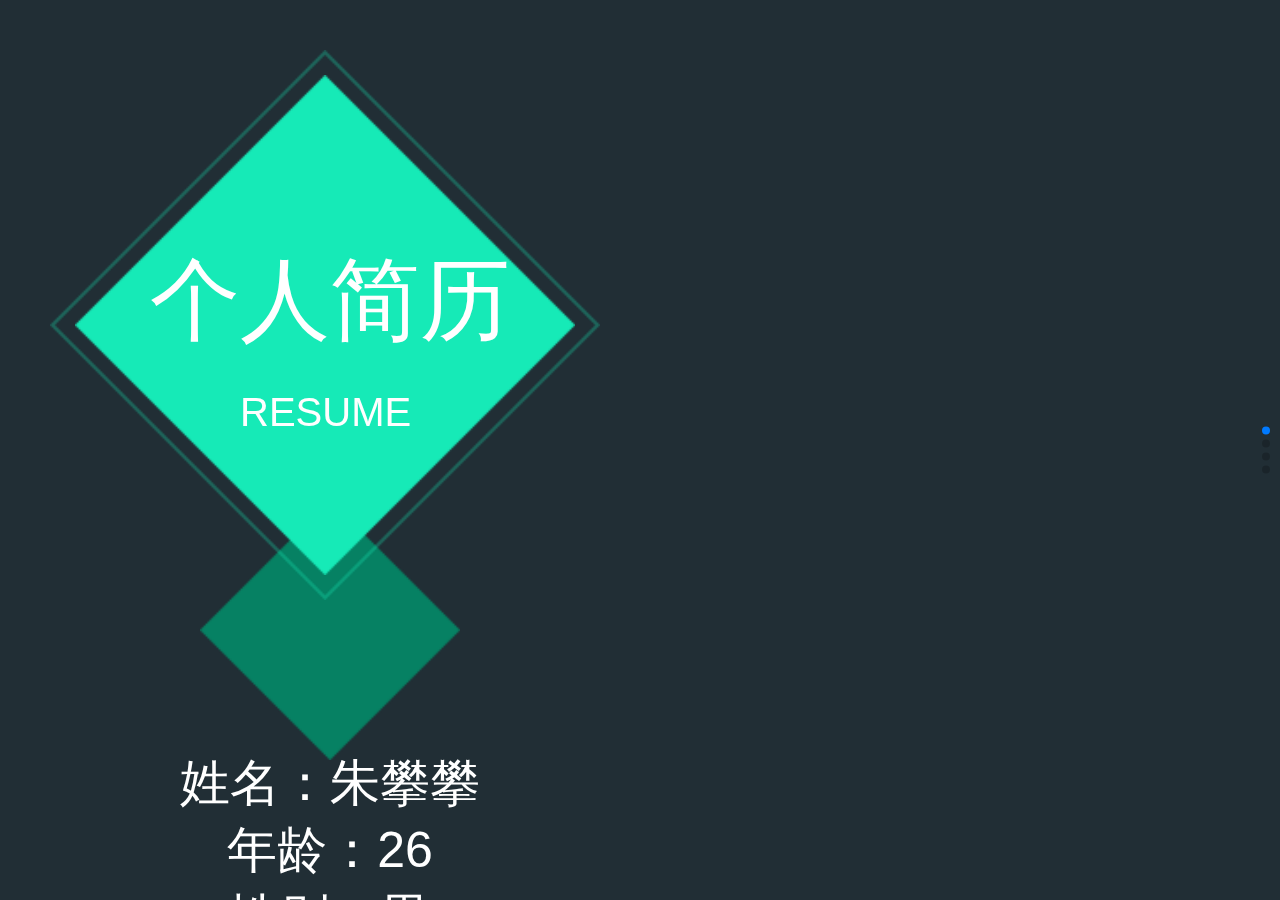
==== jisnli/index.html @ 238b6d87 "gg" ====
<!DOCTYPE html>
<html>
	<head>
		<meta charset="utf-8" />
		<meta name="viewport" content="width=device-width, initial-scale=1, minimum-scale=1, maximum-scale=1">
		<title></title>
		<link rel="stylesheet" href="css/swiper-3.3.1.min.css" />
		<link rel="stylesheet" href="css/style.css" />
		<link rel="stylesheet" href="css/animate.min.css" />
		
		<script src="js/jquery-1.11.3.js"></script>
		<script src="js/swiper.animate.min.js"></script>
	    <script src="js/swiper-3.3.1.min.js"></script>
	    <script src="js/rem.js"></script>
	</head>
	<body>
		
		
			<!-- Swiper -->
		    <div class="swiper-container">
		        <div class="swiper-wrapper">
		        	<!--第一个页面-->
		            <div class="swiper-slide main_first">
		            	<div class="main_about">
		            		
		            		<div class="ani main_small-1" swiper-animate-effect="rotateIn" swiper-animate-duration="1.5s" swiper-animate-delay="1s">
		            			<!--底下的小图 一直转圈-->
		            			<img src="img/an_1.png" />
		            		</div>
		            		
		            		<div class="ani main_out" swiper-animate-effect="flip" swiper-animate-duration=".2s" swiper-animate-delay=".3s">
		            			<!--外边框-->
		            			<img src="img/an_2.png" />
		            		</div>
		            		<div class="ani main_side" swiper-animate-effect="flip" swiper-animate-duration="1s" swiper-animate-delay=".2s">
		            			<!--边框内部的方形图-->
		            			<img src="img/an_3.png" />
		            		</div>
		            		
		            		<p class="ani main_chinese" swiper-animate-effect="fadeInUp" swiper-animate-duration="0.5s" swiper-animate-delay="1s">个人简历</p>
		            		<p class="ani main_english" swiper-animate-effect="fadeInUp" swiper-animate-duration="0.5s" swiper-animate-delay="1s">RESUME</p>
		            		
		            		
		            		
		            		
		            	</div>
		            	<div class="ani main_cont" >
		            		<p class="ani" swiper-animate-effect="fadeInUp" swiper-animate-duration="1s" swiper-animate-delay="1.3s">姓名：朱攀攀</p>
		            		<p class="ani" swiper-animate-effect="fadeInUp" swiper-animate-duration="1s" swiper-animate-delay="1.6s">年龄：26</p>
		            		<p class="ani" swiper-animate-effect="fadeInUp" swiper-animate-duration="1s" swiper-animate-delay="2s">性别：男</p>
		            	</div>
		            	<!--指引箭头-->
		            	<div class="ani main_nav" swiper-animate-effect="fadeInUp" swiper-animate-duration="1.5s" swiper-animate-delay=".5s">
		            		<img src="img/bg_nav.png">
		            	</div>
		            </div>
		            <!--第二个页面-->
		            <div class="swiper-slide skill">
		            	<div class="skill_head">
		            		<div class="ani skill_img" swiper-animate-effect="skill_img" swiper-animate-duration="2s">
		            			<!--齿轮-->
		            			<img src="img/box_2.png" />
		            		</div>
		            		<!--齿轮右方 边线-->
		            		<div class="skill_border">
		            			<span class="ani" swiper-animate-effect="bounceInDown" swiper-animate-duration="2s" swiper-animate-delay=".2s"></span>
		            			<b class="ani" swiper-animate-effect="bounceInLeft" swiper-animate-duration="2s" swiper-animate-delay="1s">专业技能</b>
		            		</div>
		            	</div>
		            	<!-- 下面技能介绍 -->
		            	<div class="skill_cont">
		            		<ul>
		            			<li class="ani" swiper-animate-effect="bounceInLeft" swiper-animate-duration="4s" swiper-animate-delay="1.2s">
		            				<i>
		            					<img src="img/an_3.png" />
		            				</i>
		            				<b>
		            					 HTML<br/>
		            					 CSS<br/>
		            					 JS<br/>...
		            				</b>
		            			</li>
		            			<li class="ani" swiper-animate-effect="bounceInLeft" swiper-animate-duration="4s" swiper-animate-delay="2s">
		            				<i>
		            					<img src="img/an_3.png" />
		            				</i>
		            				<b>
		            					JQuery<br/>
		            					Bootstrap<br/>
		            					Swiper<br/>...
		            				</b>
		            			</li>
		            			<li class="ani" swiper-animate-effect="bounceInDown" swiper-animate-duration="4s" swiper-animate-delay="3s">
		            				<i>
		            					<img src="img/an_3.png" />
		            				</i>
		            				<b>
		            					HBuilder<br/>
		            					PhotoShop<br/>
		            					...
		            				</b>
		            			</li>
		            			<li class="ani" swiper-animate-effect="bounceInRight" swiper-animate-duration="4s" swiper-animate-delay="4s">
		            				<i>
		            					<img src="img/an_3.png" />
		            				</i>
		            				<b>
		            					Git<br/>Gulp<br/>cmd命令<br/>...
		            				</b>
		            			</li>
		            			<li class="ani" swiper-animate-effect="bounceInUp" swiper-animate-duration="4s" swiper-animate-delay="5s">
		            				<i>
		            					<img src="img/an_3.png" />
		            				</i>
		            				<b>
		            					H5<br/>C3动画<br/>微信场景<br/>...
		            				</b>
		            			</li>
		            		</ul>
		            	</div>
		            	
		            	<!--指引箭头-->
		            	<div class="ani main_nav" swiper-animate-effect="fadeInUp" swiper-animate-duration="1.5s" swiper-animate-delay=".5s">
		            		<img src="img/bg_nav.png">
		            	</div>
		            </div>
		            <!--第三个页面-->
		            <div class="swiper-slide main_work">
		            	<div class="work_ixper">
		            		<div class="ani" swiper-animate-effect="fadeIn" swiper-animate-duration="1.5s" swiper-animate-delay=".5s">工作经验：</div>
		            		<div>
		            			<i class="ani" swiper-animate-effect="fadeIn" swiper-animate-duration="1.5s" swiper-animate-delay="1s">2014年 10月 -- 2016年 5月</i>
		            			<b class="ani" swiper-animate-effect="fadeIn" swiper-animate-duration="1.5s" swiper-animate-delay="1.5s">厦门厦之鑫科技有限公司</b>
		            			<p class="ani" swiper-animate-effect="fadeIn" swiper-animate-duration="1.5s" swiper-animate-delay="2s">担任职位:WEB前端开发工程师</p>
		            		</div>
		            	</div>
		            	<div class="work_duty">
		            		<div class="ani" swiper-animate-effect="fadeIn" swiper-animate-duration="1.5s" swiper-animate-delay="3s">工作职责：</div>
		            		<div class="ani" swiper-animate-effect="fadeIn" swiper-animate-duration="1.5s" swiper-animate-delay="3.5s">
		            			<p class="ani" swiper-animate-effect="fadeIn" swiper-animate-duration="1.5s" swiper-animate-delay="4s">根据设计图实现Web前端H5模块开发；</p>
		            			<p class="ani" swiper-animate-effect="fadeIn" swiper-animate-duration="1.5s" swiper-animate-delay="4.5s">优化代码并保持良好的兼容性；</p>
		            			<p class="ani" swiper-animate-effect="fadeIn" swiper-animate-duration="1.5s" swiper-animate-delay="5s">配合后台人员完成页面交互与网站更新。</p>
		            		</div>
		            	</div>
		            	<!--指引箭头-->
		            	<div class="ani main_nav" swiper-animate-effect="fadeInUp" swiper-animate-duration="1.5s" swiper-animate-delay=".5s">
		            		<img src="img/bg_nav.png">
		            	</div>
		            </div>
		            <!--第四个页面-->
		            <div class="swiper-slide main_contact">
		            	<div class="ani" swiper-animate-effect="fadeInDown" swiper-animate-duration="1.5s" swiper-animate-delay=".5s">联系方式</div>
		            	<ul class="ani" swiper-animate-effect="fadeIn" swiper-animate-duration="1.5s" swiper-animate-delay="1s">
		            		
		            		<li>
		            			<i class="ani" swiper-animate-effect="fadeIn" swiper-animate-duration="1.5s" swiper-animate-delay="2s"><img src="img/last_1.png"></i>
		            			<span class="ani" swiper-animate-effect="fadeInRight" swiper-animate-duration="1.5s" swiper-animate-delay="1s">13400633031@163.com</span>
		            		</li>
		            		<li>
		            			<i class="ani" swiper-animate-effect="fadeIn" swiper-animate-duration="1.5s" swiper-animate-delay="2s"><img src="img/last_2.png"></i>
		            			<span class="ani" swiper-animate-effect="fadeInRight" swiper-animate-duration="1.5s" swiper-animate-delay="1s"><a href="18925292795">13400633031</a></span>
		            		</li>
		            	</ul>
		            	<!--指引箭头-->
		            	<div class="ani main_nav" swiper-animate-effect="fadeInUp" swiper-animate-duration="1.5s" swiper-animate-delay=".5s">
		            		<img src="img/bg_nav.png">
		            	</div>
		            </div>
		        </div>
		        <!-- Add Pagination -->
		        <div class="swiper-pagination"></div>
		    </div>
		</div>
		
	
	    
	    <!-- Initialize Swiper -->
	    <script>
		    var mySwiper = new Swiper('.swiper-container', {
		        pagination: '.swiper-pagination',
		       mousewheelControl : true,
		        direction: 'vertical',
		        
		        
			    onInit: function(swiper){
			   		swiperAnimateCache(swiper); //隐藏动画元素 
			    	swiperAnimate(swiper); //初始化完成开始动画
			  	}, 
			  	onSlideChangeEnd: function(swiper){ 
			    	swiperAnimate(swiper);
			 	},
			 	onTransitionEnd: function(swiper){
					swiperAnimate(swiper);
			    },
			 	watchSlidesProgress: true,
			})
	    </script>
	</body>
</html>
---- jisnli/css/style.css ----
*{
	list-style: none;
	text-decoration: none;
}
html, body {
    position: relative;
    height: 100%;
    

}
body {
    
    font-family: Helvetica Neue, Helvetica, Arial, sans-serif;
    font-size:.32rem;
    color:#000;
    margin: 0;
    padding: 0;
    
}
@media screen and (max-width:960px ) {
	.main{
		width:6.4rem;
		height:100%;
		margin:0 auto;
	}
}
.swiper-container {
    width: 100%;
    height: 100%;
}
.swiper-slide {
    text-align: center;
    
	background: url(../img/bg-img.png) no-repeat;
    background-size: cover;
    
    /* Center slide text vertically */
    display: -webkit-box;
    display: -ms-flexbox;
    display: -webkit-flex;
    display: flex;
    -webkit-box-pack: center;
    -ms-flex-pack: center;
    -webkit-justify-content: center;
    justify-content: center;
    -webkit-box-align: center;
    -ms-flex-align: center;
    -webkit-align-items: center;
    align-items: center;
}

/*第一个页面*/
.main_first{
	width:100%;
	height:100%;
}
.main_about{
	width:100%;
	height:100%;
}
.main_out{
	position: absolute;
	left:.5rem;
	top:.5rem;
	-webkit-animation:5;
}
.main_out img{
	width:5.5rem;
	height:5.5rem;
}
.main_side{
	position: absolute;
	left:.75rem;
	top:.75rem;
}
.main_side img{
	width:5rem;
	height:5rem;
}
.main_chinese{
	position: absolute;
	left:1.5rem;
	top:1.5rem;
	font-size:.9rem;
	color:#fff;
}
.main_english{
	position: absolute;
	left:2.4rem;
	top:3.5rem;
	font-size:.4rem;
	color:#fff;
}
.main_small-1{
	position: absolute;
	left:2rem;
	top:5rem;
	-webkit-animation:infinite;
}
.main_small-1 img{
	width:2.6rem;
	height:2.6rem;
}
.main_cont{
	font-size:.5rem;
	color:#fff;
	width:3rem;
	height:2rem;
	position: absolute;
	left: 1.8rem;
	top:7.5rem;
	text-align: center;
}
.main_cont p{
	margin:0;
}
.main_nav{
	position: absolute;
	left:3rem;
	top:9.8rem;
	-webkit-animation:infinite;
}

/*第二个页面*/
.skill{
	width:100%;
}
.skill_img img{
	width:1rem;
	height:1rem;
}
.skill_img{
	width:1rem;
	height:1rem;
	position: absolute;
	left:.2rem;
	top:.2rem;
	-webkit-animation:mov linear infinite;
}
@-webkit-keyframes mov{
	0%{transform:rotate(0deg);}
	100%{transform:rotate(360deg);}
}
.skill_border span{
	position: absolute;
	top:0;
	width:1rem;
	height:70%;
	
	border-right:2px solid #11cd6e;
}
.skill_border b{
	position:absolute;
	left:0;
	top:1.2rem;
	width:1.2rem;
	color:#11cd6e;
	font-size:.7rem;
	
}
.skill_cont{
	width:90%;
	height:70%;
}
.skill_cont ul li:nth-child(1){
	position: absolute;
	left:1.5rem;
	top:.8rem;
}
.skill_cont ul li:nth-child(1) i{
	width:2.5rem;
	height:2.5rem;
}
.skill_cont ul li:nth-child(1) i img{
	width:2.5rem;
	height:2.5rem;
}
.skill_cont ul li:nth-child(1) b{
	z-index: 999;
	position: absolute;
	left:.7rem;
	top:.6rem;
}
.skill_cont ul li:nth-child(2){
	position: absolute;
	left:3.8rem;
	top:1.8rem;
}
.skill_cont ul li:nth-child(2) i{
	width:2.5rem;
	height:2.5rem;
	
}
.skill_cont ul li:nth-child(2) i img{
	width:2.5rem;
	height:2.5rem;
}
.skill_cont ul li:nth-child(2) b{
	position: absolute;
	left:.6rem;
	top:.7rem;
}
.skill_cont ul li:nth-child(3){
	position: absolute;
	left:3.8rem;
	top:5.8rem;
}
.skill_cont ul li:nth-child(3) i{
	width:2.5rem;
	height:2.5rem;
	
}
.skill_cont ul li:nth-child(3) i img{
	width:2.5rem;
	height:2.5rem;
}
.skill_cont ul li:nth-child(3) b{
	position: absolute;
	left:.5rem;
	top:.8rem;
}
.skill_cont ul li:nth-child(4){
	position: absolute;
	left:1.5rem;
	top:7.0rem;
}
.skill_cont ul li:nth-child(4) i{
	width:2.5rem;
	height:2.5rem;
	
}
.skill_cont ul li:nth-child(4) i img{
	width:2.5rem;
	height:2.5rem;
}
.skill_cont ul li:nth-child(4) b{
	position: absolute;
	left:.5rem;
	top:.5rem;
}
/**/
.skill_cont ul li:nth-child(5){
	position: absolute;
	left:2.1rem;
	top:3.9rem;
}
.skill_cont ul li:nth-child(5) i{
	width:2.5rem;
	height:2.5rem;
	
}
.skill_cont ul li:nth-child(5) i img{
	
	width:2.5rem;
	height:2.5rem;
}
.skill_cont ul li:nth-child(5) b{
	position: absolute;
	left:.5rem;
	top:.5rem;
}



.main_work{
	width:100%;
}
.work_ixper{
	width:100%;
	height:40%;
	position: absolute;
	left:0;
	top:0;
}
.work_ixper div:nth-child(1){
	font-size:.5rem;
	color:#25e0b6;
	font-weight: 600;
	position: absolute;
	left:.3rem;
	top:.5rem;
}
.work_ixper div:nth-child(2) i{
	display: block;
	font-size:.28rem;
	color:#eee;
	position: absolute;
	left:1.2rem;
	top:1.67rem;
}
.work_ixper div:nth-child(2) b{
	display: block;
	font-size:.4rem;
	color:#eee;
	position: absolute;
	left:1.2rem;
	top:2.4rem;
}
.work_ixper div:nth-child(2) p{
	display: block;
	font-size:.32rem;
	color:#eee;
	position: absolute;
	left:1.2rem;
	top:3rem;
}
.work_duty{
	width:100%;
	height:40%;
	position: absolute;
	left:0;
	top:40%;
}
.work_duty div:nth-child(1){
	font-size:.5rem;
	color:#25e0b6;
	font-weight: 600;
	position: absolute;
	left:.5rem;
	top:.5rem;
}
.work_duty div:nth-child(2){
	width:100%;
	text-align: left;
	position: absolute;
	left:.7rem;
	top:1rem;
}
.work_duty div:nth-child(2) p{
	font-size: .3rem;
	margin:.5rem 0;
	color:#eee;
}
/*main_expect*/
.main_expect{
	width:100%;
}
.main_expect div:nth-child(1){
	font-size: .8rem;
	color:#fff;
	position: absolute;
	left:.8rem;
	top:1rem;
}
.main_expect ul{
	width:100%;
	position: absolute;
	left:0;
	top:2rem;
	text-align: left;
}
.main_expect ul li{
	width:100%;
	margin:.8rem 0;
}
.main_expect ul li p{
	font-size:.4rem;
	color:#25e0b6;
}
.main_expect ul li b{
	display: block;

	font-size:.34rem;
	color:#fff;
}

/*main_contact*/
.main_contact{
	width:100%;
}
.main_contact div:nth-child(1){
	font-size: .6rem;
	color:#fff;
	position: absolute;
	left:1rem;
	top:1rem;
}
.main_contact ul{
	width:70%;
	height:50%;
	background:url(../img/last_4.png);
	position: absolute;
	left:.5rem;
	top:2rem;
	text-align: left;
}
.main_contact ul li{
	width:100%;
	height:15%;
	margin:.6rem 0;
	padding-top:0.60rem;
}
.main_contact ul li i{
	display: inline-block;
	
	position: absolute;
	left:0;
}
.main_contact ul li i img{
	width:.6rem;
}
.main_contact ul li span{
	display: inline-block;
	width:100%;
	height:100%;
	font-size:.4rem;
	line-height:.5rem;
	color:#fff;
}
.main_contact ul li span a{
	display: inline-block;
	width:100%;
	height:100%;
	text-decoration: none;
	color:#fff;
}
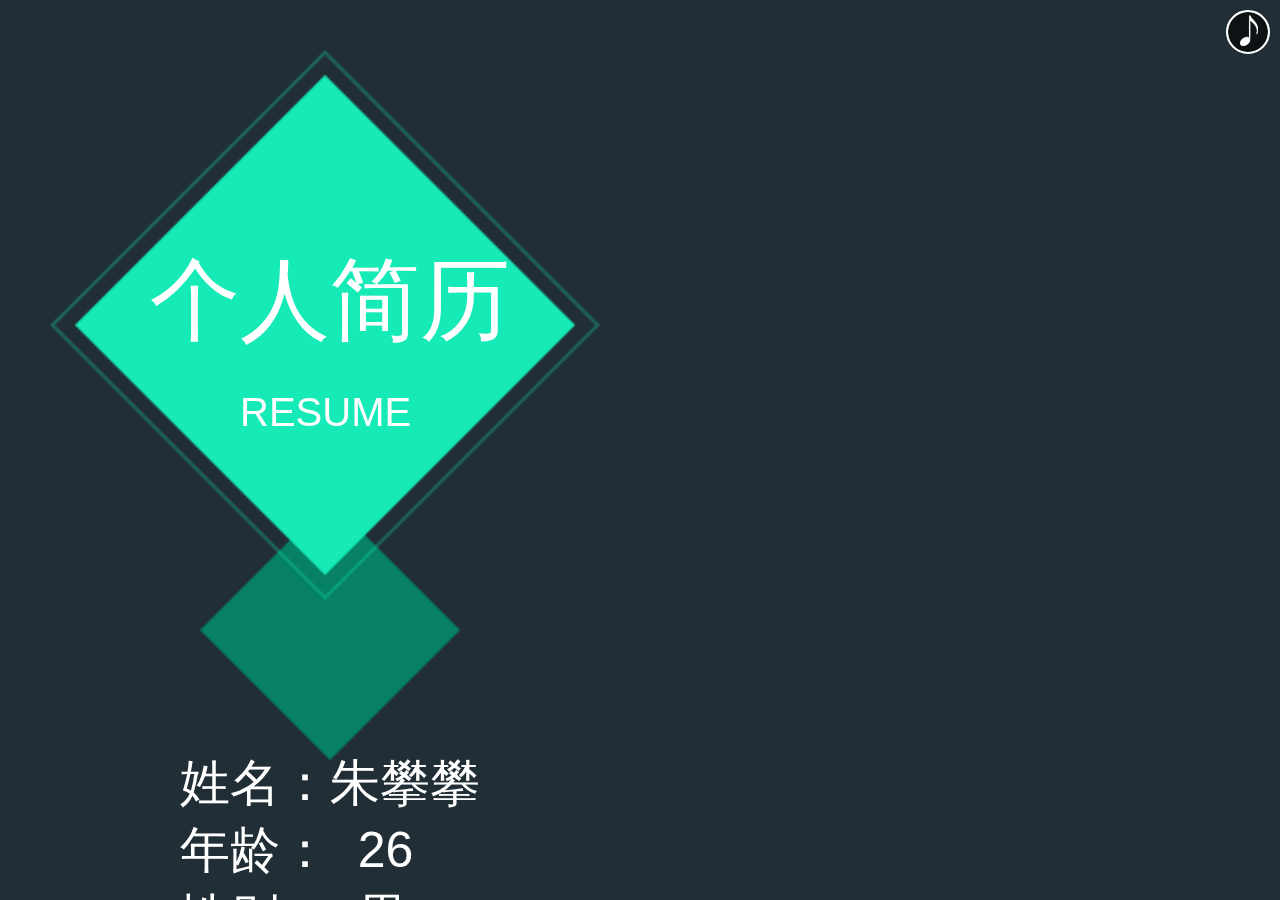
==== commit baf60761: "hh" ====
--- a/jisnli/index.html
+++ b/jisnli/index.html
@@ -18,6 +18,9 @@
 		
 			<!-- Swiper -->
 		    <div class="swiper-container">
+		    	<div id="music_ico" class="music_ico">
+        	       <audio id="music"  src="img/Bandari - Moonglow.mp3" autoplay="autoplay"></audio>
+                </div>
 		        <div class="swiper-wrapper">
 		        	<!--第一个页面-->
 		            <div class="swiper-slide main_first">
@@ -46,8 +49,8 @@
 		            	</div>
 		            	<div class="ani main_cont" >
 		            		<p class="ani" swiper-animate-effect="fadeInUp" swiper-animate-duration="1s" swiper-animate-delay="1.3s">姓名：朱攀攀</p>
-		            		<p class="ani" swiper-animate-effect="fadeInUp" swiper-animate-duration="1s" swiper-animate-delay="1.6s">年龄：26</p>
-		            		<p class="ani" swiper-animate-effect="fadeInUp" swiper-animate-duration="1s" swiper-animate-delay="2s">性别：男</p>
+		            		<p class="ani" swiper-animate-effect="fadeInUp" swiper-animate-duration="1s" swiper-animate-delay="1.6s">年龄：    &nbsp;26</p>
+		            		<p class="ani" swiper-animate-effect="fadeInUp" swiper-animate-duration="1s" swiper-animate-delay="2s">性别：    &nbsp;男</p>
 		            	</div>
 		            	<!--指引箭头-->
 		            	<div class="ani main_nav" swiper-animate-effect="fadeInUp" swiper-animate-duration="1.5s" swiper-animate-delay=".5s">
@@ -168,7 +171,7 @@
 		            </div>
 		        </div>
 		        <!-- Add Pagination -->
-		        <div class="swiper-pagination"></div>
+		        
 		    </div>
 		</div>
 		
@@ -194,6 +197,19 @@
 			    },
 			 	watchSlidesProgress: true,
 			})
+		    
+		    
+	    var music_ico=document.getElementById('music_ico');	
+	    var music=document.getElementById('music');
+	        music_ico.onclick=function(){
+		 	    if (music.paused) {
+			 		music.play();
+			 		music_ico.className='music_ico';
+			 	}else{
+			 		music.pause();
+			 		music_ico.className='music_ico2';
+			 	}
+			}
 	    </script>
 	</body>
 </html>
--- a/jisnli/css/style.css
+++ b/jisnli/css/style.css
@@ -28,6 +28,34 @@
     width: 100%;
     height: 100%;
 }
+.music_ico{
+	width:40px;
+	height: 40px;
+	border: 2px solid white;
+	border-radius: 50%;
+	background:url(../img/music_ico.png)no-repeat center center;
+	position: absolute;
+	top: 10px;
+	right: 10px;
+	z-index: 9999;
+	-webkit-animation: music_rotate 1.5s linear 0s normal none infinite;
+}
+@-webkit-keyframes music_rotate{
+	0%{transform: rotate(0deg);}
+	100%{transform: rotate(360deg);}
+}
+.music_ico2{
+	width:40px;
+	height: 40px;
+	border: 2px solid white;
+	border-radius: 50%;
+	background:url(../img/music_ico.png)no-repeat center center;
+	position: absolute;
+	top: 10px;
+	right: 10px;
+	z-index: 9999;
+}
+
 .swiper-slide {
     text-align: center;
     
@@ -109,10 +137,11 @@
 	position: absolute;
 	left: 1.8rem;
 	top:7.5rem;
-	text-align: center;
+	/*text-align: center;*/
 }
 .main_cont p{
 	margin:0;
+	text-align: left;
 }
 .main_nav{
 	position: absolute;
@@ -123,6 +152,7 @@
 
 /*第二个页面*/
 .skill{
+	@include flexbox();
 	width:100%;
 }
 .skill_img img{
@@ -140,6 +170,9 @@
 @-webkit-keyframes mov{
 	0%{transform:rotate(0deg);}
 	100%{transform:rotate(360deg);}
+}
+.skill_head{
+	@include flex();
 }
 .skill_border span{
 	position: absolute;
@@ -159,12 +192,13 @@
 	
 }
 .skill_cont{
+	@include flex();
 	width:90%;
 	height:70%;
 }
 .skill_cont ul li:nth-child(1){
 	position: absolute;
-	left:1.5rem;
+	left:1.7rem;
 	top:.8rem;
 }
 .skill_cont ul li:nth-child(1) i{
@@ -221,7 +255,7 @@
 }
 .skill_cont ul li:nth-child(4){
 	position: absolute;
-	left:1.5rem;
+	left:1.7rem;
 	top:7.0rem;
 }
 .skill_cont ul li:nth-child(4) i{
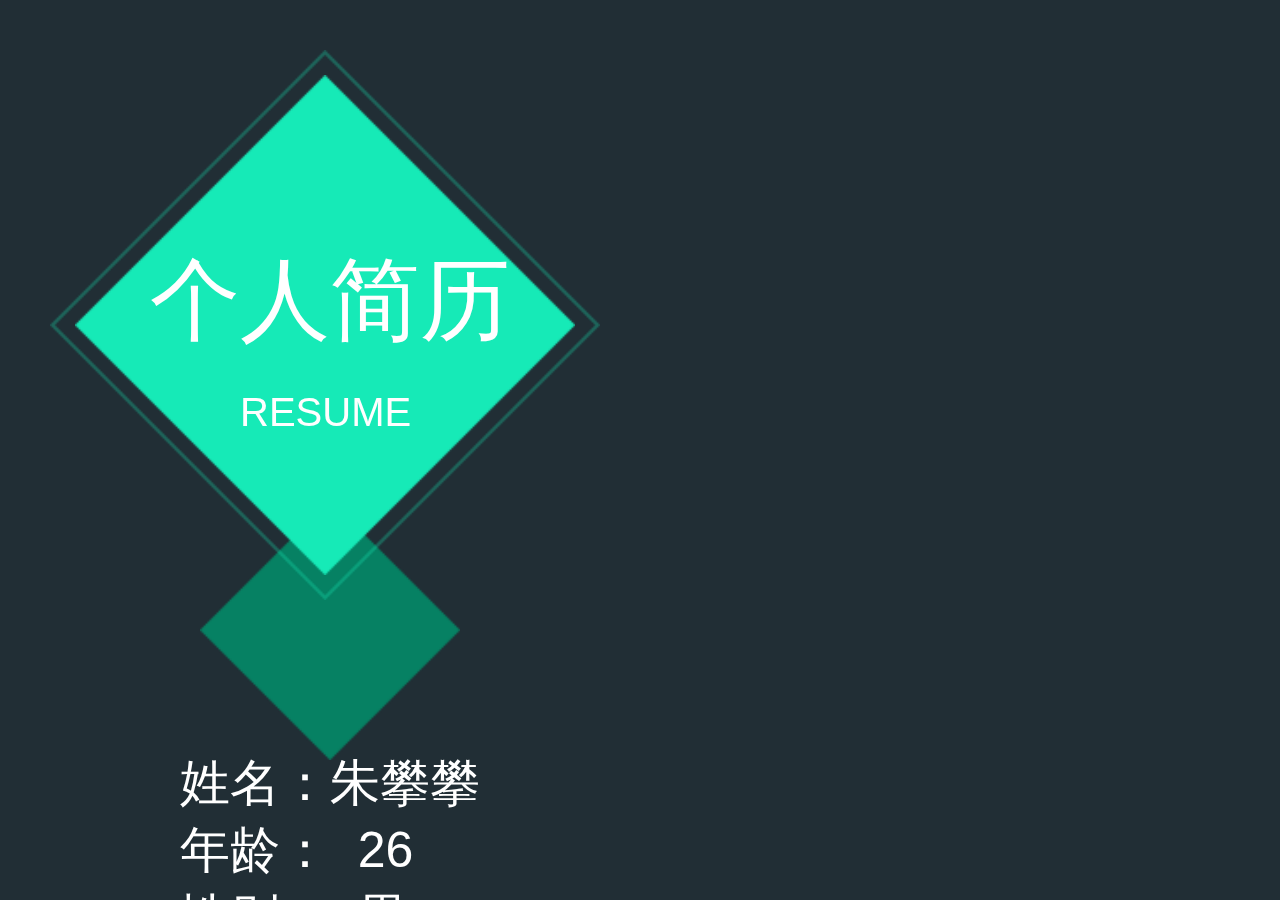
==== commit 3c579fbe: "ff" ====
--- a/jisnli/index.html
+++ b/jisnli/index.html
@@ -18,9 +18,9 @@
 		
 			<!-- Swiper -->
 		    <div class="swiper-container">
-		    	<div id="music_ico" class="music_ico">
-        	       <audio id="music"  src="img/Bandari - Moonglow.mp3" autoplay="autoplay"></audio>
-                </div>
+		    	<!--<div id="music_ico" class="music_ico">
+        	       <audio id="music"  src="img/Bandari - Moonglow.mp3"  autoplay="" loop="" preload=""></audio>
+		    	</div>-->
 		        <div class="swiper-wrapper">
 		        	<!--第一个页面-->
 		            <div class="swiper-slide main_first">
@@ -42,10 +42,7 @@
 		            		
 		            		<p class="ani main_chinese" swiper-animate-effect="fadeInUp" swiper-animate-duration="0.5s" swiper-animate-delay="1s">个人简历</p>
 		            		<p class="ani main_english" swiper-animate-effect="fadeInUp" swiper-animate-duration="0.5s" swiper-animate-delay="1s">RESUME</p>
-		            		
-		            		
-		            		
-		            		
+	
 		            	</div>
 		            	<div class="ani main_cont" >
 		            		<p class="ani" swiper-animate-effect="fadeInUp" swiper-animate-duration="1s" swiper-animate-delay="1.3s">姓名：朱攀攀</p>
@@ -198,18 +195,18 @@
 			 	watchSlidesProgress: true,
 			})
 		    
-		    
-	    var music_ico=document.getElementById('music_ico');	
-	    var music=document.getElementById('music');
-	        music_ico.onclick=function(){
-		 	    if (music.paused) {
-			 		music.play();
-			 		music_ico.className='music_ico';
-			 	}else{
-			 		music.pause();
-			 		music_ico.className='music_ico2';
-			 	}
-			}
+		 
+//	    var music_ico=document.getElementById('music_ico');	
+//	    var music=document.getElementById('music');
+//	        music_ico.onclick=function(){
+//		 	    if (music.paused) {
+//			 		music.play();
+//			 		music_ico.className='music_ico';
+//			 	}else{
+//			 		music.pause();
+//			 		music_ico.className='music_ico2';
+//			 	}
+//			}
 	    </script>
 	</body>
 </html>
--- a/jisnli/css/style.css
+++ b/jisnli/css/style.css
@@ -28,7 +28,7 @@
     width: 100%;
     height: 100%;
 }
-.music_ico{
+/*.music_ico{
 	width:40px;
 	height: 40px;
 	border: 2px solid white;
@@ -54,7 +54,7 @@
 	top: 10px;
 	right: 10px;
 	z-index: 9999;
-}
+}*/
 
 .swiper-slide {
     text-align: center;
@@ -177,7 +177,7 @@
 .skill_border span{
 	position: absolute;
 	top:0;
-	width:1rem;
+	width:0.9rem;
 	height:70%;
 	
 	border-right:2px solid #11cd6e;
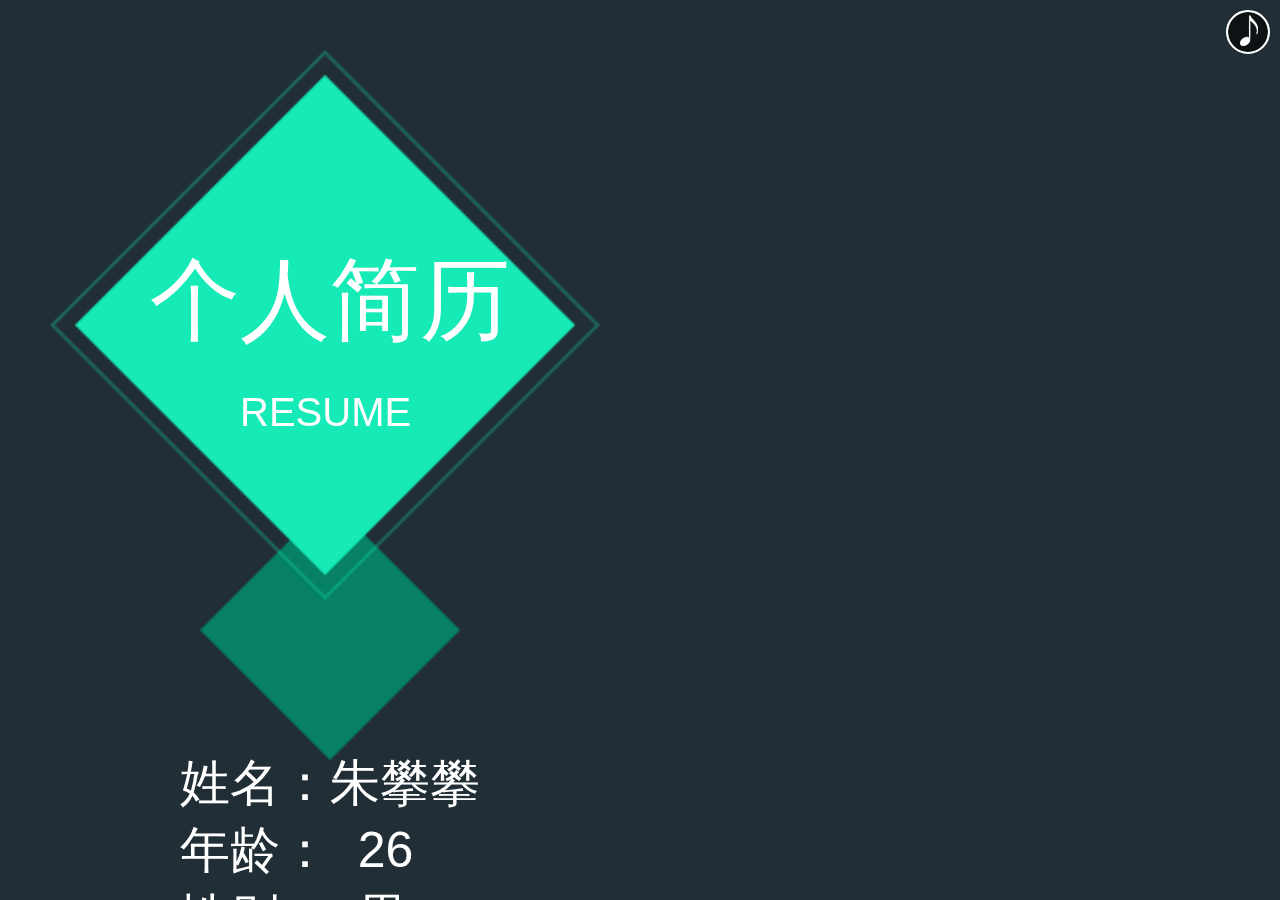
==== commit cdfca8f0: "ff" ====
--- a/jisnli/index.html
+++ b/jisnli/index.html
@@ -18,9 +18,10 @@
 		
 			<!-- Swiper -->
 		    <div class="swiper-container">
-		    	<!--<div id="music_ico" class="music_ico">
-        	       <audio id="music"  src="img/Bandari - Moonglow.mp3"  autoplay="" loop="" preload=""></audio>
-		    	</div>-->
+		    	<div id="music_ico" class="music_ico">
+        	       <audio id="Jaudio"  class="media-audio" src="img/Bandari - Moonglow.mp3"  autoplay="" loop="" preload=""></audio>
+		    	<!--<audio id="Jaudio" class="media-audio" src="assets/music/介绍客户_4.mp3" preload ></audio >--> 
+		    	</div>
 		        <div class="swiper-wrapper">
 		        	<!--第一个页面-->
 		            <div class="swiper-slide main_first">
@@ -196,17 +197,35 @@
 			})
 		    
 		 
-//	    var music_ico=document.getElementById('music_ico');	
-//	    var music=document.getElementById('music');
-//	        music_ico.onclick=function(){
-//		 	    if (music.paused) {
-//			 		music.play();
-//			 		music_ico.className='music_ico';
-//			 	}else{
-//			 		music.pause();
-//			 		music_ico.className='music_ico2';
-//			 	}
-//			}
+	    var music_ico=document.getElementById('music_ico');	
+	    var music=document.getElementById('Jaudio');
+	        music_ico.onclick=function(){
+		 	    if (music.paused) {
+			 		music.play();
+			 		music_ico.className='music_ico';
+			 	}else{
+			 		music.pause();
+			 		music_ico.className='music_ico2';
+			 	}
+			}
+	 
+function audioAutoPlay(id){
+		    	var audio = document.getElementById(id);
+		    	audio.load();
+		        play = function(){
+			        audio.play();
+			        document.removeEventListener("touchstart",play, false);
+		    	};
+		    	audio.play();
+		    	document.addEventListener("WeixinJSBridgeReady", function () {//微信
+		      		play();
+		    	}, false);
+		    	document.addEventListener('YixinJSBridgeReady', function() {//易信
+		            play();
+		        }, false);
+		    	document.addEventListener("touchstart",play, false);
+			}
+			audioAutoPlay('Jaudio');
 	    </script>
 	</body>
 </html>
--- a/jisnli/css/style.css
+++ b/jisnli/css/style.css
@@ -28,7 +28,7 @@
     width: 100%;
     height: 100%;
 }
-/*.music_ico{
+.music_ico{
 	width:40px;
 	height: 40px;
 	border: 2px solid white;
@@ -54,7 +54,7 @@
 	top: 10px;
 	right: 10px;
 	z-index: 9999;
-}*/
+}
 
 .swiper-slide {
     text-align: center;
